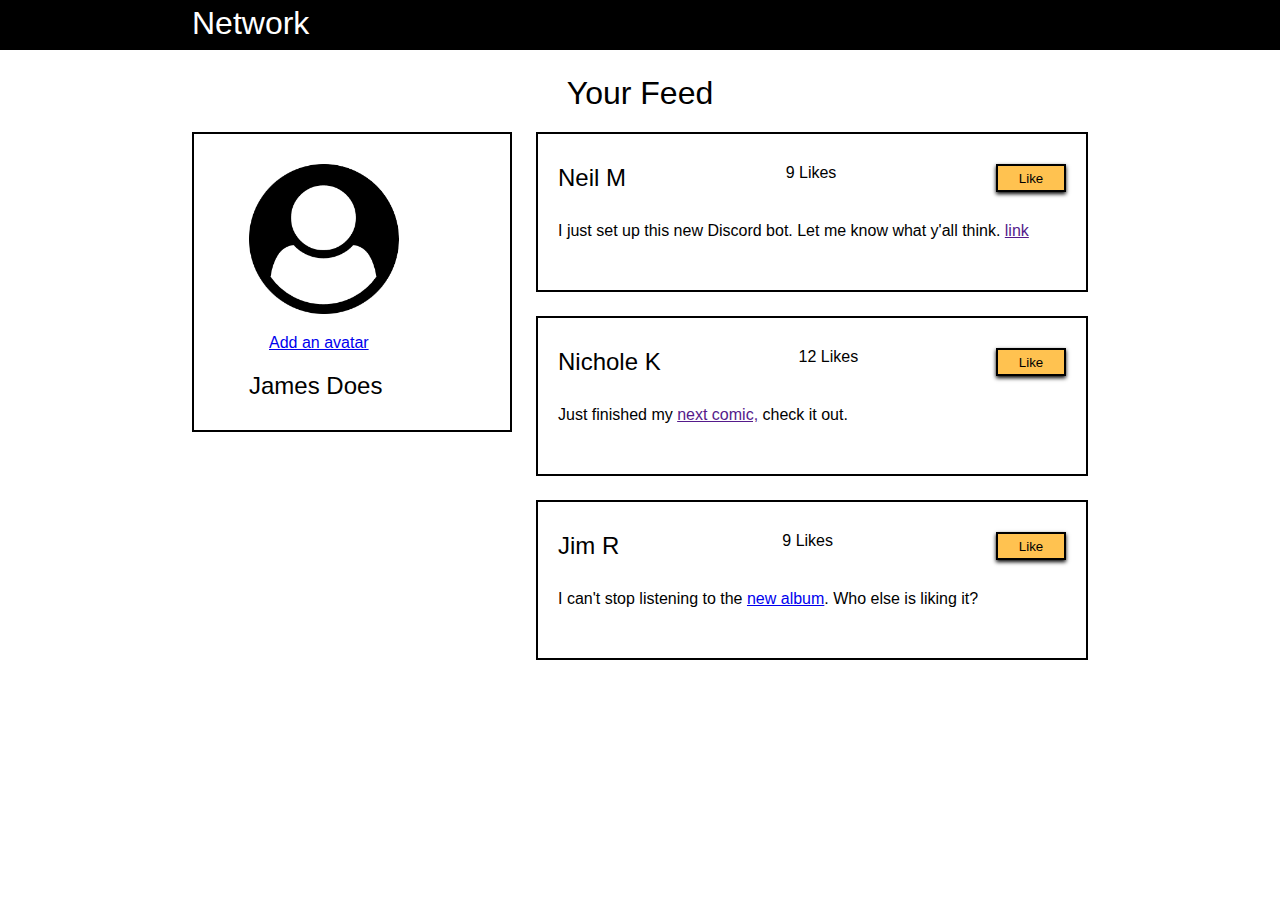
==== Likes_Pt2/index.html @ 0ec00af0 "changed style" ====
<!DOCTYPE html>
<html lang="en">

<head>
    <meta charset="UTF-8">
    <meta http-equiv="X-UA-Compatible" content="IE=edge">
    <meta name="viewport" content="width=device-width, initial-scale=1.0">
    <link rel="stylesheet" href="./style.css">
    <title>Document</title>
</head>

<body>
    <nav>
        <div class="container">
            <h1>
                Network
            </h1>
        </div>
    </nav>
    <main>
        <h1 id="feed">Your Feed</h1>
        <div class="container flexed">
            <div id="col-left" class="column">
                <div class="flexed">
                    <img src="./images/user-circle.png" alt="user icon">
                </div>
                <div id="avatar">
                    <a href="#">Add an avatar</a>
                </div>
                <div class="flexed">
                    <h2 id="username">James Does</h2>
                </div>
            </div>
            <div id="col-right" class="column">
                <div class="row">
                    <div class="rowtop flexed">
                        <h2>Neil M</h2>
                        <p>9 Likes</p>
                        <button>Like</button>
                    </div>
                    <div class="rowbot">
                        <p>I just set up this new Discord bot. Let me know what y'all think. <a href="">link</a></p>
                    </div>
                </div>
                <div class="row">
                    <div class="rowtop flexed">
                        <h2>Nichole K</h2>
                        <p>12 Likes</p>
                        <button>Like</button>
                    </div>
                    <div class="rowbot">
                        <p>Just finished my <a href="">next comic,</a> check it out.</p>
                    </div>
                </div>
                <div class="row">
                    <div class="rowtop flexed">
                        <h2>Jim R</h2>
                        <p>9 Likes</p>
                        <button>Like</button>
                    </div>
                    <div class="rowbot">
                        <p>I can't stop listening to the <a href="#">new album</a>. Who else is liking it?</p>
                    </div>
                </div>
            </div>
        </div>
    </main>
    <script src="./script.js"></script>
</body>

</html>
---- Likes_Pt2/style.css ----
* {
    margin: 0;
    padding: 0;
    box-sizing: border-box;
    font-family: sans-serif;
    font-weight: lighter;
    /* border: 5px dotted red; */
}
nav {
    background-color: black;
    min-height: 50px;
}

.container {
    width: 70%;
    margin: 0 auto;
    gap: 1.5em;
}

.flexed {
    margin: 0 auto;
    display: flex;
    justify-content: space-between;
}

h1  {
    color: white;
    align-items: left;
    font-size: 2em;
    padding-top: 5px;
}
#feed {
    color: black;
    text-align: center;
    margin: 20px;
}

.column {
    
}

#col-left {
    border: 2px solid black;
    height: 300px;
    flex: 1;
    padding: 20px;
}

img {
    width: 150px;
    margin: 10px 25px 0 35px;
}

#avatar {
    margin: 20px auto 0 55px;
}

#username {
    margin: 20px auto auto 35px;
}

#col-right {
    min-height: 120px;
    flex: 2;
}

.row {
    min-height: 160px;
    width: 100%;
    border: 2px solid black;
    margin-bottom: 1.5em;
}  

.rowtop {
    gap: 40px;
    margin: 30px 20px;
}

.rowbot {
    margin: 20px;
}

button {
    background-color: rgb(255, 194, 80);
    color: black;
    border: black solid 2px;
    width: 70px;
    box-shadow: black 0 2px 4px 0;
}
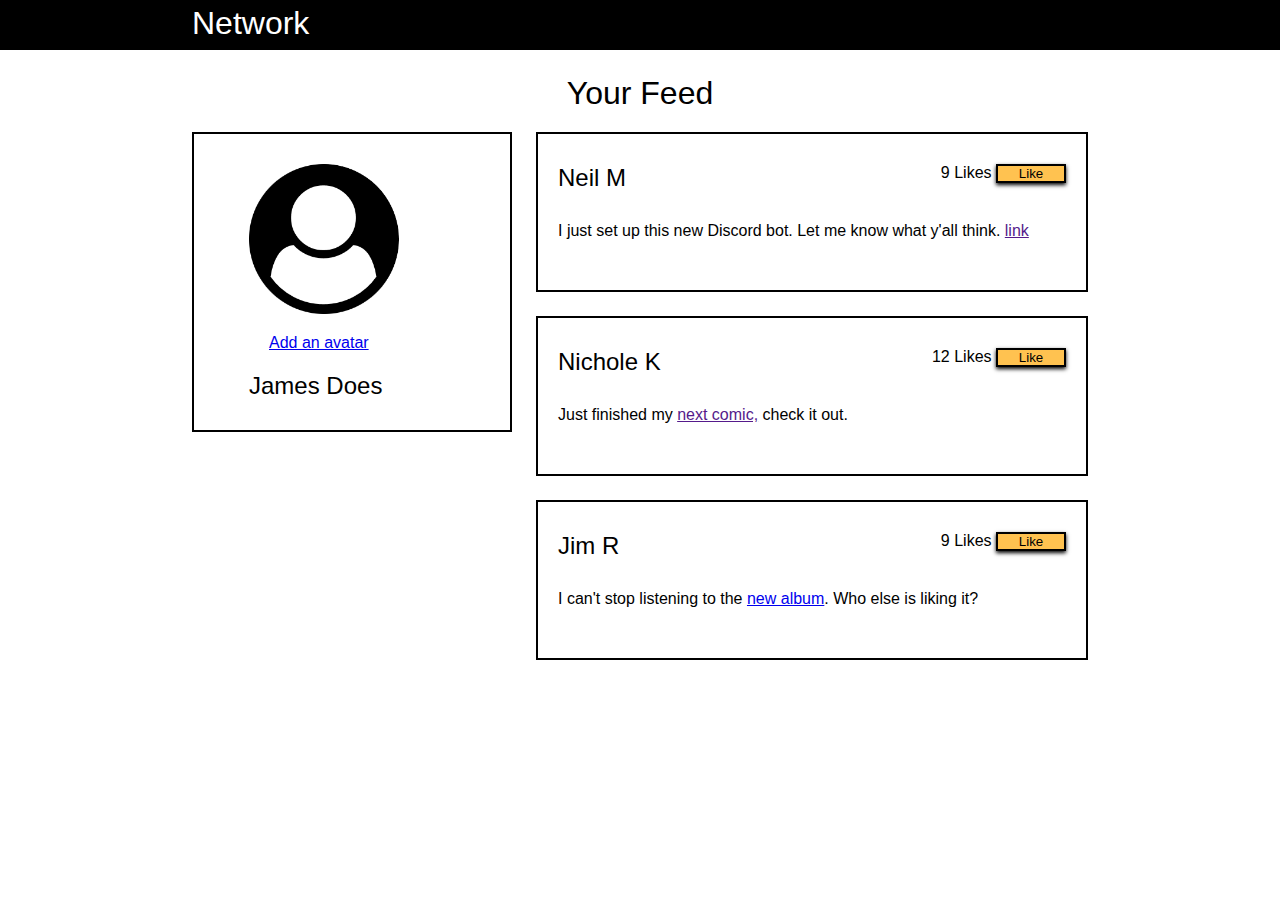
==== commit c3ac4b2d: "edited functionality" ====
--- a/Likes_Pt2/index.html
+++ b/Likes_Pt2/index.html
@@ -35,8 +35,10 @@
                 <div class="row">
                     <div class="rowtop flexed">
                         <h2>Neil M</h2>
-                        <p>9 Likes</p>
-                        <button>Like</button>
+                        <div class="likes">
+                            <span id="post1">9 Likes</span>
+                            <button class="like-btn" onclick="like()">Like</button>
+                        </div>
                     </div>
                     <div class="rowbot">
                         <p>I just set up this new Discord bot. Let me know what y'all think. <a href="">link</a></p>
@@ -45,8 +47,10 @@
                 <div class="row">
                     <div class="rowtop flexed">
                         <h2>Nichole K</h2>
-                        <p>12 Likes</p>
-                        <button>Like</button>
+                        <div class="likes">
+                            <span id="post2">12 Likes</span>
+                            <button class="like-btn" onclick="like()">Like</button>
+                        </div>
                     </div>
                     <div class="rowbot">
                         <p>Just finished my <a href="">next comic,</a> check it out.</p>
@@ -55,8 +59,10 @@
                 <div class="row">
                     <div class="rowtop flexed">
                         <h2>Jim R</h2>
-                        <p>9 Likes</p>
-                        <button>Like</button>
+                        <div class="likes">
+                            <span id="post3">9 Likes</span>
+                            <button class="like-btn" onclick="like()">Like</button>
+                        </div>
                     </div>
                     <div class="rowbot">
                         <p>I can't stop listening to the <a href="#">new album</a>. Who else is liking it?</p>
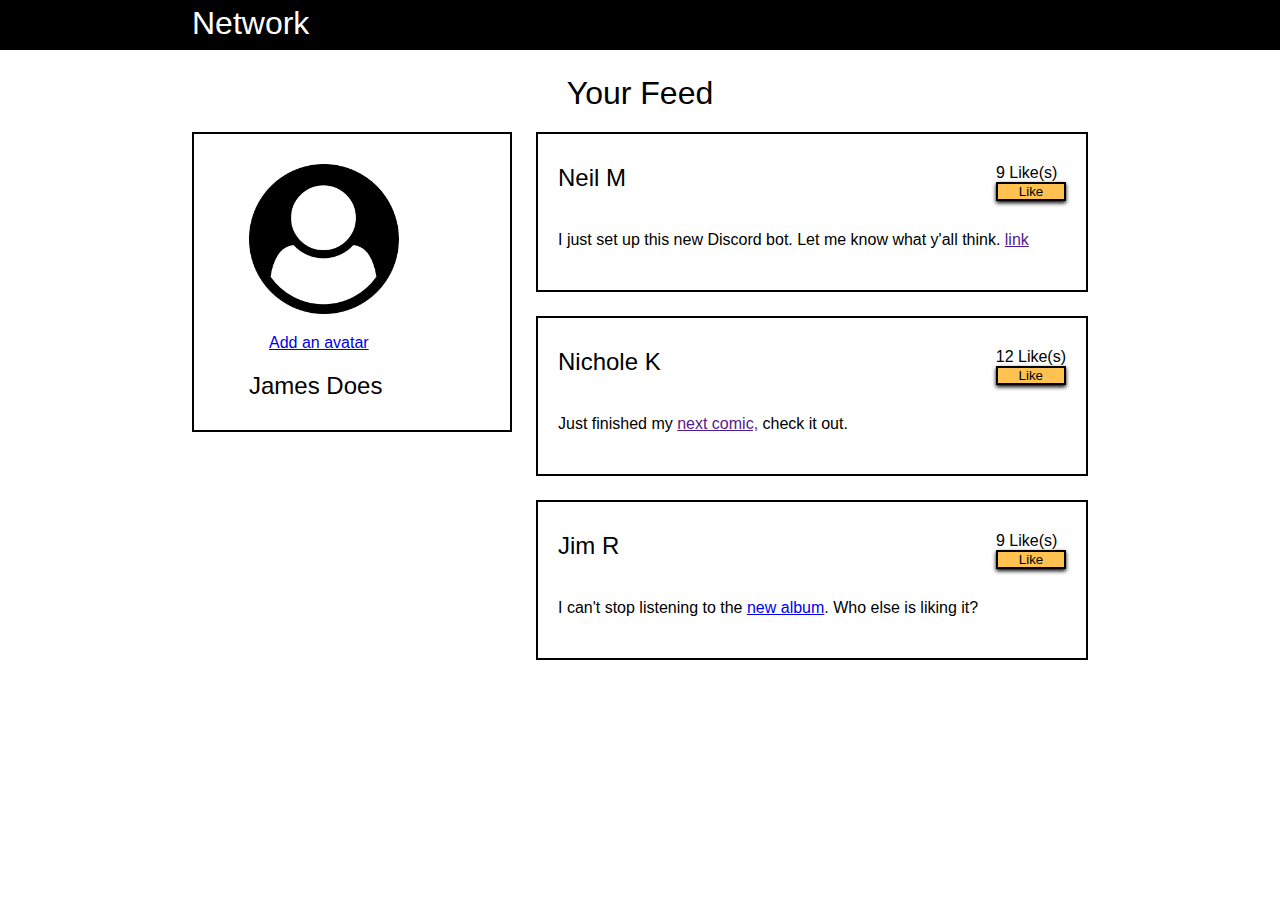
==== commit 560d7dd1: "added functionality to pt 2" ====
--- a/Likes_Pt2/index.html
+++ b/Likes_Pt2/index.html
@@ -36,8 +36,8 @@
                     <div class="rowtop flexed">
                         <h2>Neil M</h2>
                         <div class="likes">
-                            <span id="post1">9 Likes</span>
-                            <button class="like-btn" onclick="like()">Like</button>
+                            <p id="post1">9 Like(s)</p>
+                            <button class="like-btn" onclick="like(0)">Like</button>
                         </div>
                     </div>
                     <div class="rowbot">
@@ -48,8 +48,8 @@
                     <div class="rowtop flexed">
                         <h2>Nichole K</h2>
                         <div class="likes">
-                            <span id="post2">12 Likes</span>
-                            <button class="like-btn" onclick="like()">Like</button>
+                            <p id="post2">12 Like(s)</p>
+                            <button class="like-btn" onclick="like(1)">Like</button>
                         </div>
                     </div>
                     <div class="rowbot">
@@ -60,8 +60,8 @@
                     <div class="rowtop flexed">
                         <h2>Jim R</h2>
                         <div class="likes">
-                            <span id="post3">9 Likes</span>
-                            <button class="like-btn" onclick="like()">Like</button>
+                            <p id="post3">9 Like(s)</p>
+                            <button class="like-btn" onclick="like(2)">Like</button>
                         </div>
                     </div>
                     <div class="rowbot">
